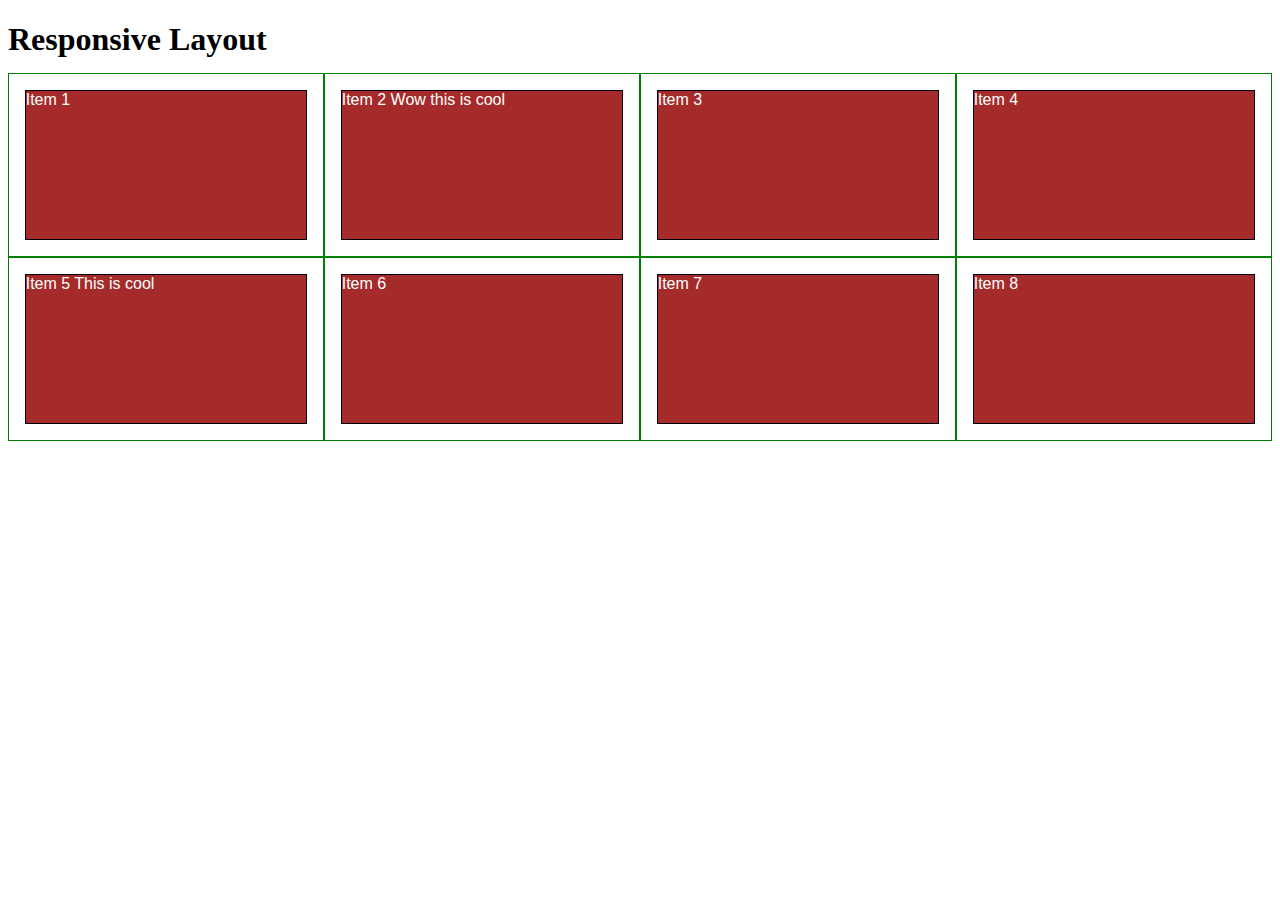
==== module2-solution/index.html @ e7d462f5 "added index.html with CSS framework from lecture 24 to be tracked" ====
<!DOCTYPE html>
<html>
<head>
<meta charset="utf-8">
<meta name="viewport" content="width=device-width, initial-scale=1">
<title>Responsive Layout</title>
<style>

/********** Base styles **********/
* {
  box-sizing: border-box;
}
h1 {
  margin-bottom: 15px;
}

p {
  border: 1px solid black;
  background-color: #A52A2A;
  width: 90%;
  height: 150px;
  margin-right: auto;
  margin-left: auto;
  font-family: Helvetica;
  color: white;
}

/* Simple Responsive Framework. */
.row {
  width: 100%;
}

/********** Large devices only **********/
@media (min-width: 1200px) {
  .col-lg-1, .col-lg-2, .col-lg-3, .col-lg-4, .col-lg-5, .col-lg-6, .col-lg-7, .col-lg-8, .col-lg-9, .col-lg-10, .col-lg-11, .col-lg-12 {
    float: left;
    border: 1px solid green;
  }
  .col-lg-1 {
    width: 8.33%;
  }
  .col-lg-2 {
    width: 16.66%;
  }
  .col-lg-3 {
    width: 25%;
  }
  .col-lg-4 {
    width: 33.33%;
  }
  .col-lg-5 {
    width: 41.66%;
  }
  .col-lg-6 {
    width: 50%;
  }
  .col-lg-7 {
    width: 58.33%;
  }
  .col-lg-8 {
    width: 66.66%;
  }
  .col-lg-9 {
    width: 74.99%;
  }
  .col-lg-10 {
    width: 83.33%;
  }
  .col-lg-11 {
    width: 91.66%;
  }
  .col-lg-12 {
    width: 100%;
  }
}

/********** Medium devices only **********/
@media (min-width: 950px) and (max-width: 1199px) {
  .col-md-1, .col-md-2, .col-md-3, .col-md-4, .col-md-5, .col-md-6, .col-md-7, .col-md-8, .col-md-9, .col-md-10, .col-md-11, .col-md-12 {
    float: left;
    border: 1px solid green;
  }
  .col-md-1 {
    width: 8.33%;
  }
  .col-md-2 {
    width: 16.66%;
  }
  .col-md-3 {
    width: 25%;
  }
  .col-md-4 {
    width: 33.33%;
  }
  .col-md-5 {
    width: 41.66%;
  }
  .col-md-6 {
    width: 50%;
  }
  .col-md-7 {
    width: 58.33%;
  }
  .col-md-8 {
    width: 66.66%;
  }
  .col-md-9 {
    width: 74.99%;
  }
  .col-md-10 {
    width: 83.33%;
  }
  .col-md-11 {
    width: 91.66%;
  }
  .col-md-12 {
    width: 100%;
  }
}

</style>
</head>
<body>
<h1>Responsive Layout</h1>

<div class="row">
  <div class="col-lg-3 col-md-6"><p>Item 1</p></div>
  <div class="col-lg-3 col-md-6"><p>Item 2 Wow this is cool</p></div>
  <div class="col-lg-3 col-md-6"><p>Item 3</p></div>
  <div class="col-lg-3 col-md-6"><p>Item 4</p></div>
  <div class="col-lg-3 col-md-6"><p>Item 5 This is cool</p></div>
  <div class="col-lg-3 col-md-6"><p>Item 6</p></div>
  <div class="col-lg-3 col-md-6"><p>Item 7</p></div>
  <div class="col-lg-3 col-md-6"><p>Item 8</p></div>
</div>

</body>
</html>
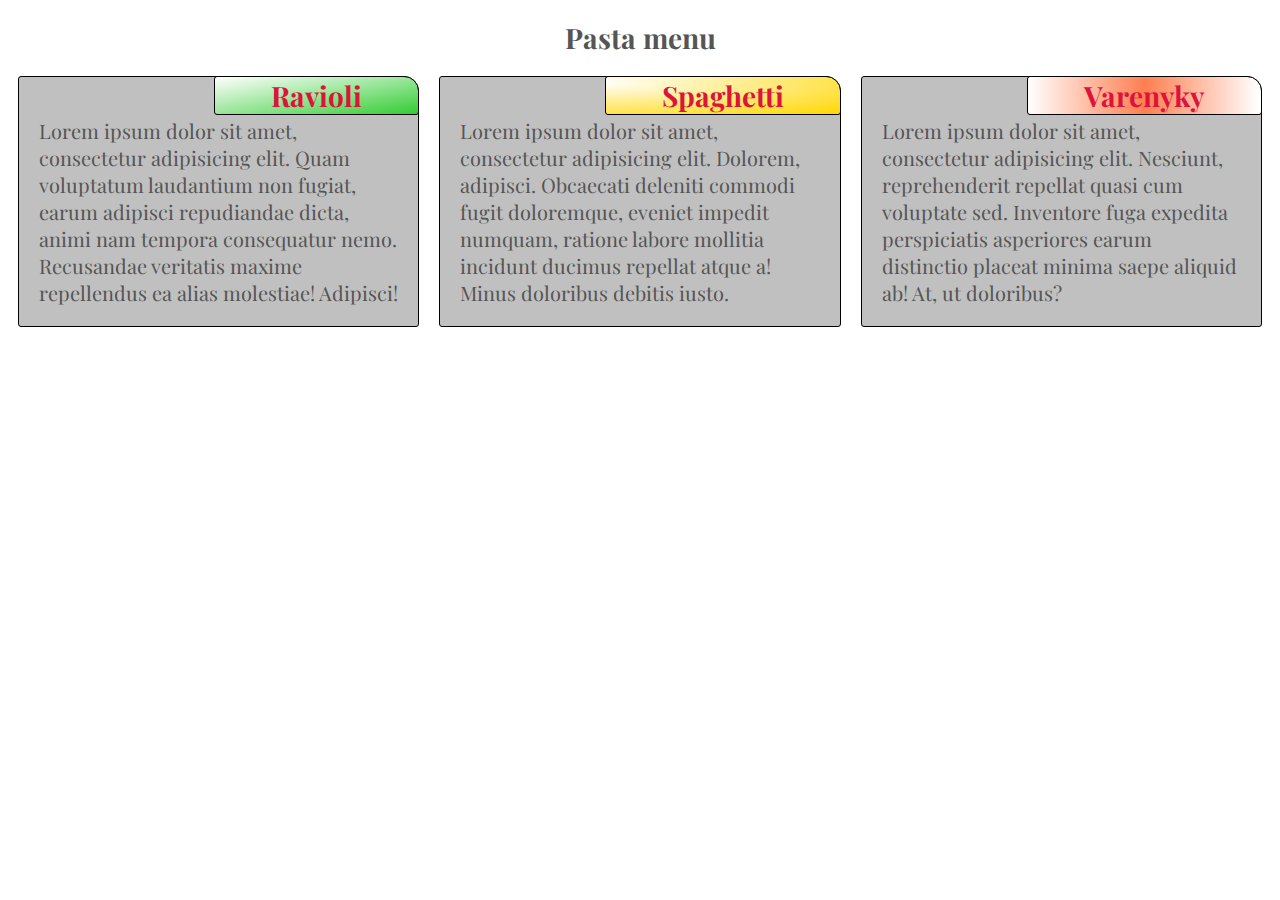
==== commit 133f1546: "completed the assignment" ====
--- a/module2-solution/index.html
+++ b/module2-solution/index.html
@@ -3,135 +3,47 @@
 <head>
 <meta charset="utf-8">
 <meta name="viewport" content="width=device-width, initial-scale=1">
+<link href="https://fonts.googleapis.com/css?family=Playfair+Display" rel="stylesheet">
+<link href="css/style.css" rel="stylesheet" type="text/css">
 <title>Responsive Layout</title>
 <style>
 
 /********** Base styles **********/
-* {
-  box-sizing: border-box;
-}
-h1 {
-  margin-bottom: 15px;
-}
-
-p {
-  border: 1px solid black;
-  background-color: #A52A2A;
-  width: 90%;
-  height: 150px;
-  margin-right: auto;
-  margin-left: auto;
-  font-family: Helvetica;
-  color: white;
-}
-
-/* Simple Responsive Framework. */
-.row {
-  width: 100%;
-}
-
-/********** Large devices only **********/
-@media (min-width: 1200px) {
-  .col-lg-1, .col-lg-2, .col-lg-3, .col-lg-4, .col-lg-5, .col-lg-6, .col-lg-7, .col-lg-8, .col-lg-9, .col-lg-10, .col-lg-11, .col-lg-12 {
-    float: left;
-    border: 1px solid green;
-  }
-  .col-lg-1 {
-    width: 8.33%;
-  }
-  .col-lg-2 {
-    width: 16.66%;
-  }
-  .col-lg-3 {
-    width: 25%;
-  }
-  .col-lg-4 {
-    width: 33.33%;
-  }
-  .col-lg-5 {
-    width: 41.66%;
-  }
-  .col-lg-6 {
-    width: 50%;
-  }
-  .col-lg-7 {
-    width: 58.33%;
-  }
-  .col-lg-8 {
-    width: 66.66%;
-  }
-  .col-lg-9 {
-    width: 74.99%;
-  }
-  .col-lg-10 {
-    width: 83.33%;
-  }
-  .col-lg-11 {
-    width: 91.66%;
-  }
-  .col-lg-12 {
-    width: 100%;
-  }
-}
-
-/********** Medium devices only **********/
-@media (min-width: 950px) and (max-width: 1199px) {
-  .col-md-1, .col-md-2, .col-md-3, .col-md-4, .col-md-5, .col-md-6, .col-md-7, .col-md-8, .col-md-9, .col-md-10, .col-md-11, .col-md-12 {
-    float: left;
-    border: 1px solid green;
-  }
-  .col-md-1 {
-    width: 8.33%;
-  }
-  .col-md-2 {
-    width: 16.66%;
-  }
-  .col-md-3 {
-    width: 25%;
-  }
-  .col-md-4 {
-    width: 33.33%;
-  }
-  .col-md-5 {
-    width: 41.66%;
-  }
-  .col-md-6 {
-    width: 50%;
-  }
-  .col-md-7 {
-    width: 58.33%;
-  }
-  .col-md-8 {
-    width: 66.66%;
-  }
-  .col-md-9 {
-    width: 74.99%;
-  }
-  .col-md-10 {
-    width: 83.33%;
-  }
-  .col-md-11 {
-    width: 91.66%;
-  }
-  .col-md-12 {
-    width: 100%;
-  }
-}
 
 </style>
 </head>
 <body>
-<h1>Responsive Layout</h1>
+<h1>Pasta menu</h1>
 
 <div class="row">
-  <div class="col-lg-3 col-md-6"><p>Item 1</p></div>
-  <div class="col-lg-3 col-md-6"><p>Item 2 Wow this is cool</p></div>
-  <div class="col-lg-3 col-md-6"><p>Item 3</p></div>
-  <div class="col-lg-3 col-md-6"><p>Item 4</p></div>
-  <div class="col-lg-3 col-md-6"><p>Item 5 This is cool</p></div>
-  <div class="col-lg-3 col-md-6"><p>Item 6</p></div>
-  <div class="col-lg-3 col-md-6"><p>Item 7</p></div>
-  <div class="col-lg-3 col-md-6"><p>Item 8</p></div>
+
+  <section class="col-lg-4 col-md-6 ravioli">
+  <div class="content">
+    <h2>Ravioli</h2>
+    <p>
+    Lorem ipsum dolor sit amet, consectetur adipisicing elit. Quam voluptatum laudantium non fugiat, earum adipisci repudiandae dicta, animi nam tempora consequatur nemo. Recusandae veritatis maxime repellendus ea alias molestiae! Adipisci!
+    </p>
+  </div>
+  </section>
+
+  <section class="col-lg-4 col-md-6 spaghetti">
+  <div class="content">
+    <h2>Spaghetti</h2>
+    <p>
+    Lorem ipsum dolor sit amet, consectetur adipisicing elit. Dolorem, adipisci. Obcaecati deleniti commodi fugit doloremque, eveniet impedit numquam, ratione labore mollitia incidunt ducimus repellat atque a! Minus doloribus debitis iusto.
+    </p>
+  </div>
+  </section>
+
+  <section class="col-lg-4 col-md-12 varenyky">
+  <div class="content">
+    <h2>Varenyky</h2>
+    <p>
+    Lorem ipsum dolor sit amet, consectetur adipisicing elit. Nesciunt, reprehenderit repellat quasi cum voluptate sed. Inventore fuga expedita perspiciatis asperiores earum distinctio placeat minima saepe aliquid ab! At, ut doloribus?
+    </p>
+  </div>
+    </section>
+
 </div>
 
 </body>
--- a/module2-solution/css/style.css
+++ b/module2-solution/css/style.css
@@ -0,0 +1,96 @@
+* {
+  box-sizing: border-box;
+}
+
+h1, h2, section, p {
+  font-family: 'Playfair Display', 'Didot', 'Baskerville', serif;
+  color: #555;
+}
+
+h1 {
+  margin-bottom: 15px;
+  text-align: center;
+  font-size: 1.75em;
+}
+
+section {
+  padding: 0 10px;
+  margin-bottom: 20px;
+}
+
+h2 {
+  position: absolute;
+  top: 0;
+  right: 0;
+  margin: -1px -1px auto auto;
+  padding: 0 2em;
+  border-radius: 0 15px 0 3px;
+  font-size: 1.75em;
+  color: crimson;
+}
+
+p {
+  width: 90%;
+  margin: 0 auto 20px auto;
+  font-size: 1.25em;
+}
+
+.content, h2 {
+  border: 1px solid black;
+  border-radius: 3px 15px 3px 3px;
+}
+
+/********** Setting colors for headers in each section **********/
+.ravioli h2 {
+  background: linear-gradient(to right bottom, white, limegreen);
+}
+
+.spaghetti h2 {
+  background: radial-gradient(farthest-corner at -5% 15%, white, gold); 
+}
+
+.varenyky h2 {
+  background: repeating-linear-gradient(to right, white, coral 50%, white 99%);
+}
+
+/* Simple Responsive Framework. */
+.row {
+  width: 100%;
+  margin: 20px 0 20px 0;
+}
+
+.content {
+  position: relative;
+  padding-top: 40px;
+  background: silver;
+}
+
+/********** Large devices only **********/
+@media (min-width: 992px) {
+  .col-lg-4 {
+    float: left;
+    width: 33.33%;
+  }
+
+}
+
+/********** Medium devices only **********/
+@media (min-width: 768px) and (max-width: 991px) {
+  .col-md-6, .col-md-12 {
+    float: left;
+  }
+  .col-md-6 {
+    width: 50%;
+  }
+  .col-md-12 {
+    width: 100%;
+  }
+}
+/********* For setting offset on mobile devices ********/
+@media (max-width: 767px) {
+  .row {
+    width: 90%;
+    margin-right: auto;
+    margin-left: auto;
+  }
+}